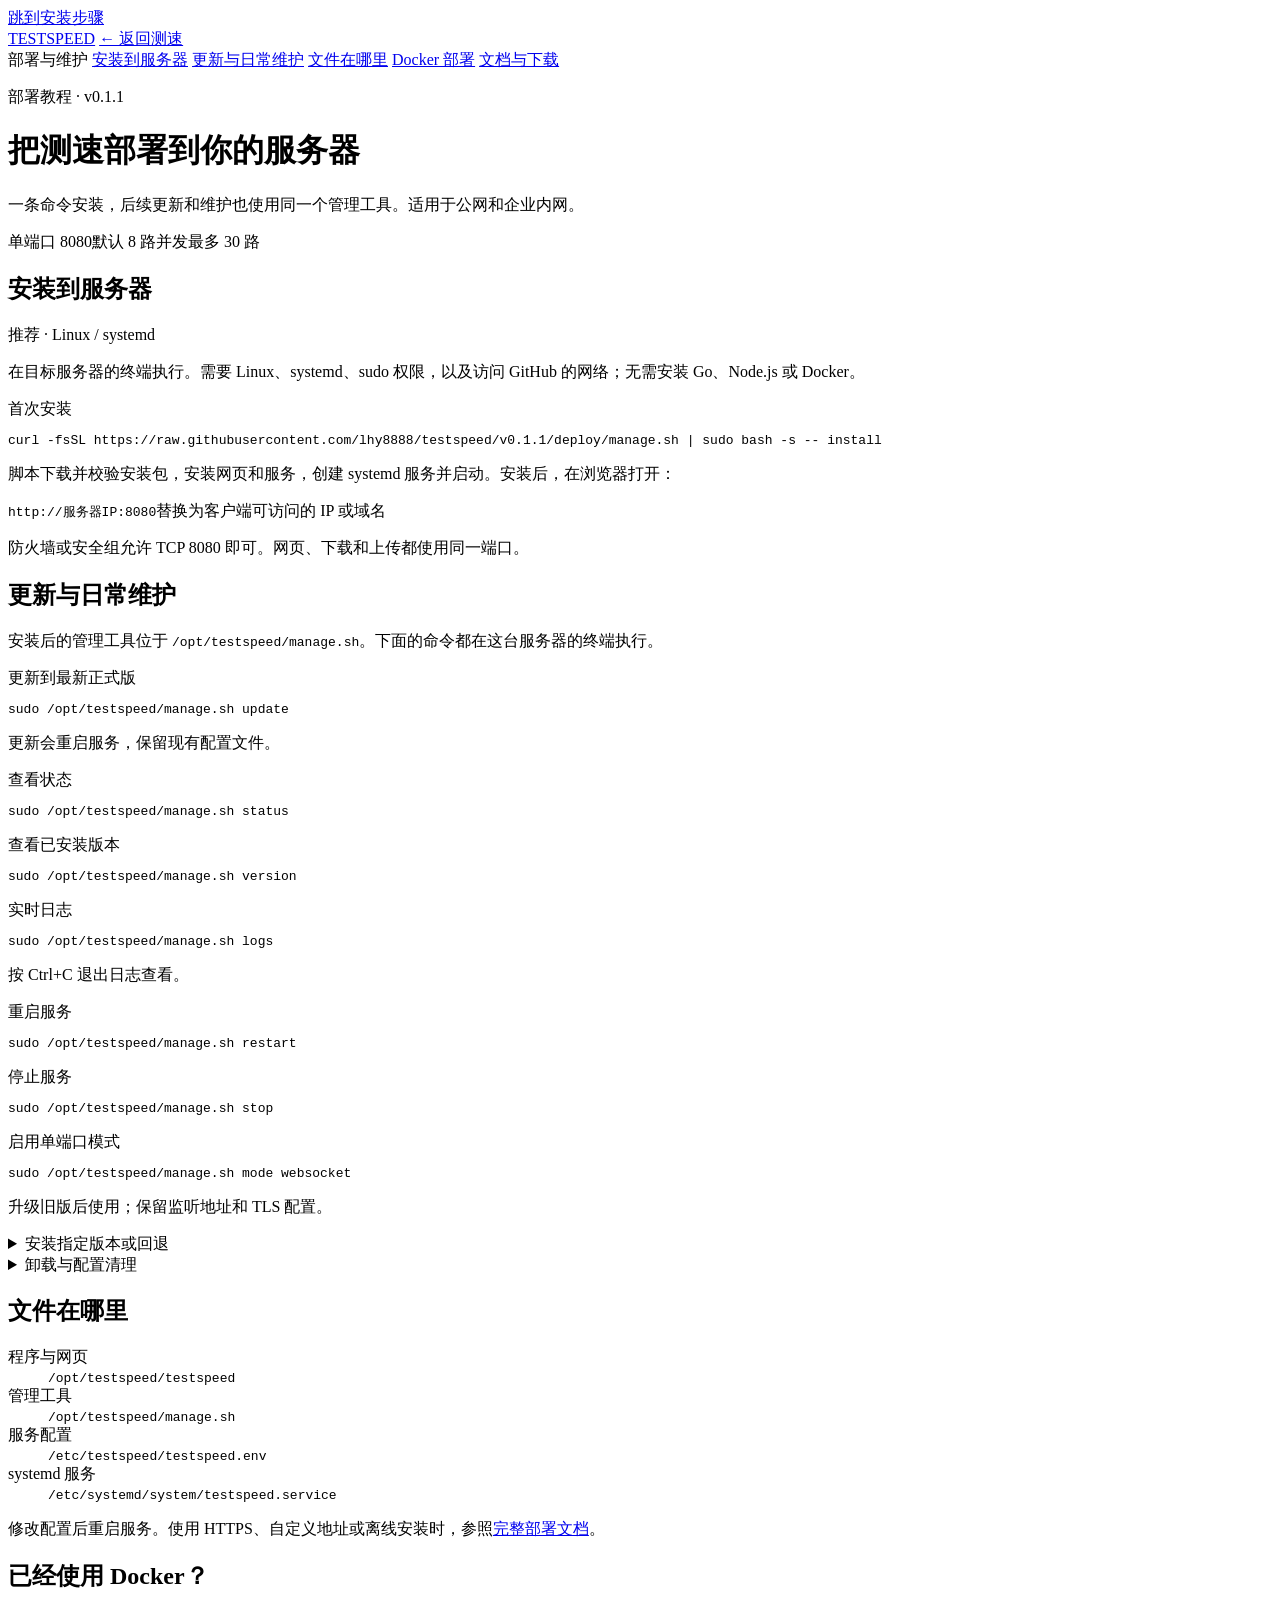
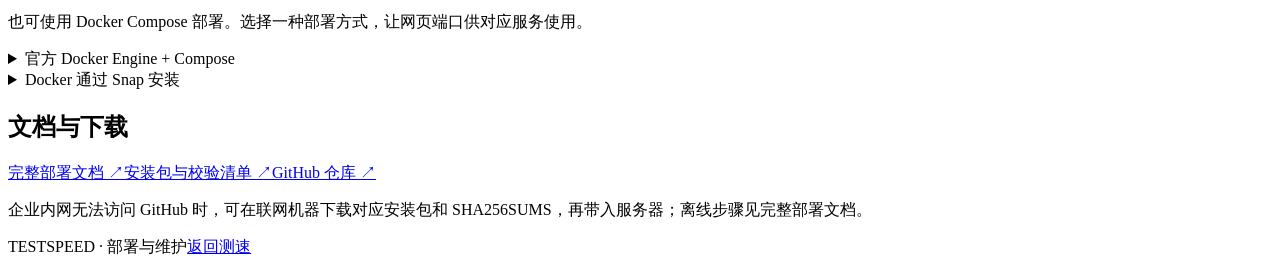
==== web/deploy.html @ 89a90140 "Add single-port WebSocket measurements and simplified deployment UI" ====
<!doctype html>
<html lang="zh-CN">
  <head>
    <meta charset="utf-8">
    <meta name="viewport" content="width=device-width, initial-scale=1">
    <meta name="theme-color" content="#ffffff">
    <meta name="description" content="TESTSPEED 独立部署教程：安装、更新、查看日志和卸载。">
    <title>TESTSPEED · 部署与维护</title>
    <link rel="icon" href="/favicon.svg" type="image/svg+xml">
    <link rel="stylesheet" href="/deploy.css">
    <script src="/deploy.js" type="module"></script>
  </head>
  <body>
    <a class="skip-link" href="#install">跳到安装步骤</a>
    <header class="page-header">
      <a class="brand" href="/">TESTSPEED</a>
      <a class="back-link" href="/">← 返回测速</a>
    </header>
    <div class="page-layout">
      <aside class="side-nav" aria-label="教程导航">
        <span class="nav-label">部署与维护</span>
        <a href="#install">安装到服务器</a>
        <a href="#maintenance">更新与日常维护</a>
        <a href="#paths">文件在哪里</a>
        <a href="#docker">Docker 部署</a>
        <a href="#help">文档与下载</a>
      </aside>
      <main>
        <div class="intro">
          <p class="eyebrow">部署教程 · v0.1.1</p>
          <h1>把测速部署到你的服务器</h1>
          <p class="intro-text">一条命令安装，后续更新和维护也使用同一个管理工具。适用于公网和企业内网。</p>
          <div class="default-tags"><span>单端口 8080</span><span>默认 8 路并发</span><span>最多 30 路</span></div>
        </div>

        <section id="install" aria-labelledby="install-title">
          <div class="section-heading"><h2 id="install-title">安装到服务器</h2><span class="recommendation">推荐 · Linux / systemd</span></div>
          <p>在目标服务器的终端执行。需要 Linux、systemd、sudo 权限，以及访问 GitHub 的网络；无需安装 Go、Node.js 或 Docker。</p>
          <div class="command-block featured">
            <div class="command-heading"><span>首次安装</span><button type="button" class="copy-button" data-copy="install-command" hidden>复制命令</button></div>
            <pre id="install-command" tabindex="0"><code>curl -fsSL https://raw.githubusercontent.com/lhy8888/testspeed/v0.1.1/deploy/manage.sh | sudo bash -s -- install</code></pre>
            <p class="copy-feedback" role="status" aria-live="polite"></p>
          </div>
          <p>脚本下载并校验安装包，安装网页和服务，创建 systemd 服务并启动。安装后，在浏览器打开：</p>
          <div class="open-address"><code>http://服务器IP:8080</code><span>替换为客户端可访问的 IP 或域名</span></div>
          <p class="small-note">防火墙或安全组允许 TCP 8080 即可。网页、下载和上传都使用同一端口。</p>
          <noscript><p class="small-note">可直接选中下方命令，使用系统复制功能。</p></noscript>
        </section>

        <section id="maintenance" aria-labelledby="maintenance-title">
          <h2 id="maintenance-title">更新与日常维护</h2>
          <p>安装后的管理工具位于 <code>/opt/testspeed/manage.sh</code>。下面的命令都在这台服务器的终端执行。</p>
          <div class="command-block">
            <div class="command-heading"><span>更新到最新正式版</span><button type="button" class="copy-button" data-copy="update-command" hidden>复制</button></div>
            <pre id="update-command" tabindex="0"><code>sudo /opt/testspeed/manage.sh update</code></pre>
            <p class="command-note">更新会重启服务，保留现有配置文件。</p>
            <p class="copy-feedback" role="status" aria-live="polite"></p>
          </div>
          <div class="command-grid">
            <div class="command-block"><div class="command-heading"><span>查看状态</span><button type="button" class="copy-button" data-copy="status-command" hidden>复制</button></div><pre id="status-command" tabindex="0"><code>sudo /opt/testspeed/manage.sh status</code></pre><p class="copy-feedback" role="status" aria-live="polite"></p></div>
            <div class="command-block"><div class="command-heading"><span>查看已安装版本</span><button type="button" class="copy-button" data-copy="version-command" hidden>复制</button></div><pre id="version-command" tabindex="0"><code>sudo /opt/testspeed/manage.sh version</code></pre><p class="copy-feedback" role="status" aria-live="polite"></p></div>
            <div class="command-block"><div class="command-heading"><span>实时日志</span><button type="button" class="copy-button" data-copy="logs-command" hidden>复制</button></div><pre id="logs-command" tabindex="0"><code>sudo /opt/testspeed/manage.sh logs</code></pre><p class="command-note">按 Ctrl+C 退出日志查看。</p><p class="copy-feedback" role="status" aria-live="polite"></p></div>
            <div class="command-block"><div class="command-heading"><span>重启服务</span><button type="button" class="copy-button" data-copy="restart-command" hidden>复制</button></div><pre id="restart-command" tabindex="0"><code>sudo /opt/testspeed/manage.sh restart</code></pre><p class="copy-feedback" role="status" aria-live="polite"></p></div>
            <div class="command-block"><div class="command-heading"><span>停止服务</span><button type="button" class="copy-button" data-copy="stop-command" hidden>复制</button></div><pre id="stop-command" tabindex="0"><code>sudo /opt/testspeed/manage.sh stop</code></pre><p class="copy-feedback" role="status" aria-live="polite"></p></div>
            <div class="command-block"><div class="command-heading"><span>启用单端口模式</span><button type="button" class="copy-button" data-copy="mode-command" hidden>复制</button></div><pre id="mode-command" tabindex="0"><code>sudo /opt/testspeed/manage.sh mode websocket</code></pre><p class="command-note">升级旧版后使用；保留监听地址和 TLS 配置。</p><p class="copy-feedback" role="status" aria-live="polite"></p></div>
          </div>
          <details class="foldout"><summary>安装指定版本或回退</summary><div class="foldout-body">
            <p><code>update</code> 后可指定版本标签。例如回退到 v0.1.0：</p>
            <div class="command-block"><div class="command-heading"><span>指定版本</span><button type="button" class="copy-button" data-copy="rollback-command" hidden>复制</button></div><pre id="rollback-command" tabindex="0"><code>sudo /opt/testspeed/manage.sh update v0.1.0</code></pre><p class="copy-feedback" role="status" aria-live="polite"></p></div>
            <p class="small-note">v0.1.0 使用旧的 HTTP 测速。回退时会保留当前管理脚本，之后仍可用 <code>update</code> 更新。版本标签见 <a href="https://github.com/lhy8888/testspeed/releases">GitHub Releases</a>。</p>
          </div></details>
          <details class="foldout"><summary>卸载与配置清理</summary><div class="foldout-body">
            <p>下面两种卸载方式按需选择一种。卸载会停止服务并移除已安装程序；默认保留配置文件，便于重新安装。</p>
            <div class="command-block"><div class="command-heading"><span>卸载，保留配置</span><button type="button" class="copy-button" data-copy="uninstall-command" hidden>复制</button></div><pre id="uninstall-command" tabindex="0"><code>sudo /opt/testspeed/manage.sh uninstall</code></pre><p class="copy-feedback" role="status" aria-live="polite"></p></div>
            <p>如果同时需要删除测速配置，使用：</p>
            <div class="command-block"><div class="command-heading"><span>卸载并删除配置</span><button type="button" class="copy-button" data-copy="purge-command" hidden>复制</button></div><pre id="purge-command" tabindex="0"><code>sudo /opt/testspeed/manage.sh purge</code></pre><p class="copy-feedback" role="status" aria-live="polite"></p></div>
            <p class="small-note">清理范围包含 <code>/etc/testspeed/testspeed.env</code>，同目录的证书及其他文件会保留。卸载后本机管理脚本也会被移除。</p>
          </div></details>
        </section>

        <section id="paths" aria-labelledby="paths-title">
          <h2 id="paths-title">文件在哪里</h2>
          <dl class="path-list"><div><dt>程序与网页</dt><dd><code>/opt/testspeed/testspeed</code></dd></div><div><dt>管理工具</dt><dd><code>/opt/testspeed/manage.sh</code></dd></div><div><dt>服务配置</dt><dd><code>/etc/testspeed/testspeed.env</code></dd></div><div><dt>systemd 服务</dt><dd><code>/etc/systemd/system/testspeed.service</code></dd></div></dl>
          <p class="small-note">修改配置后重启服务。使用 HTTPS、自定义地址或离线安装时，参照<a href="https://github.com/lhy8888/testspeed/blob/v0.1.1/docs/deployment.md">完整部署文档</a>。</p>
        </section>

        <section id="docker" aria-labelledby="docker-title">
          <h2 id="docker-title">已经使用 Docker？</h2>
          <p>也可使用 Docker Compose 部署。选择一种部署方式，让网页端口供对应服务使用。</p>
          <details class="foldout"><summary>官方 Docker Engine + Compose</summary><div class="foldout-body">
            <p>需要 Git、Docker Engine 和 Compose 插件。在服务器上执行：</p>
            <div class="command-block"><div class="command-heading"><span>安装并启动</span><button type="button" class="copy-button" data-copy="docker-command" hidden>复制</button></div><pre id="docker-command" tabindex="0"><code>sudo git clone --depth 1 --branch v0.1.1 https://github.com/lhy8888/testspeed.git /opt/testspeed-src
sudo docker compose --project-directory /opt/testspeed-src --file /opt/testspeed-src/compose.yaml up --build --detach
sudo docker compose --project-directory /opt/testspeed-src --file /opt/testspeed-src/compose.yaml logs --follow</code></pre><p class="copy-feedback" role="status" aria-live="polite"></p></div>
            <p class="small-note">源码目录为 <code>/opt/testspeed-src</code>；已存在该目录时参照完整文档处理。默认网页端口为 8080。</p>
          </div></details>
          <details class="foldout"><summary>Docker 通过 Snap 安装</summary><div class="foldout-body">
            <p>如果 <code>sudo sh -c 'command -v docker'</code> 输出 <code>/snap/bin/docker</code>，源码应放在 Snap 可读取的目录，并同时指定 Snap 配置。</p>
            <div class="command-block"><div class="command-heading"><span>全新 Snap 部署</span><button type="button" class="copy-button" data-copy="snap-command" hidden>复制</button></div><pre id="snap-command" tabindex="0"><code>sudo git clone --depth 1 --branch v0.1.1 https://github.com/lhy8888/testspeed.git /var/snap/docker/common/testspeed-src
sudo docker compose --project-directory /var/snap/docker/common/testspeed-src --file /var/snap/docker/common/testspeed-src/compose.yaml --file /var/snap/docker/common/testspeed-src/compose.snap.yaml config --quiet
sudo docker compose --project-directory /var/snap/docker/common/testspeed-src --file /var/snap/docker/common/testspeed-src/compose.yaml --file /var/snap/docker/common/testspeed-src/compose.snap.yaml up --build --detach</code></pre><p class="copy-feedback" role="status" aria-live="polite"></p></div>
            <p class="small-note">已经克隆到 <code>/opt</code> 的用户可保留原目录，按<a href="https://github.com/lhy8888/testspeed/blob/v0.1.1/docs/deployment.md">完整部署文档</a>创建副本。使用 Snap 配置无需重装 Docker。</p>
          </div></details>
        </section>

        <section id="help" aria-labelledby="help-title">
          <h2 id="help-title">文档与下载</h2>
          <div class="resource-links"><a href="https://github.com/lhy8888/testspeed/blob/v0.1.1/docs/deployment.md">完整部署文档 <span aria-hidden="true">↗</span></a><a href="https://github.com/lhy8888/testspeed/releases/latest">安装包与校验清单 <span aria-hidden="true">↗</span></a><a href="https://github.com/lhy8888/testspeed">GitHub 仓库 <span aria-hidden="true">↗</span></a></div>
          <p class="small-note">企业内网无法访问 GitHub 时，可在联网机器下载对应安装包和 SHA256SUMS，再带入服务器；离线步骤见完整部署文档。</p>
        </section>
        <footer class="page-footer"><span>TESTSPEED · 部署与维护</span><a href="/">返回测速</a></footer>
      </main>
    </div>
  </body>
</html>
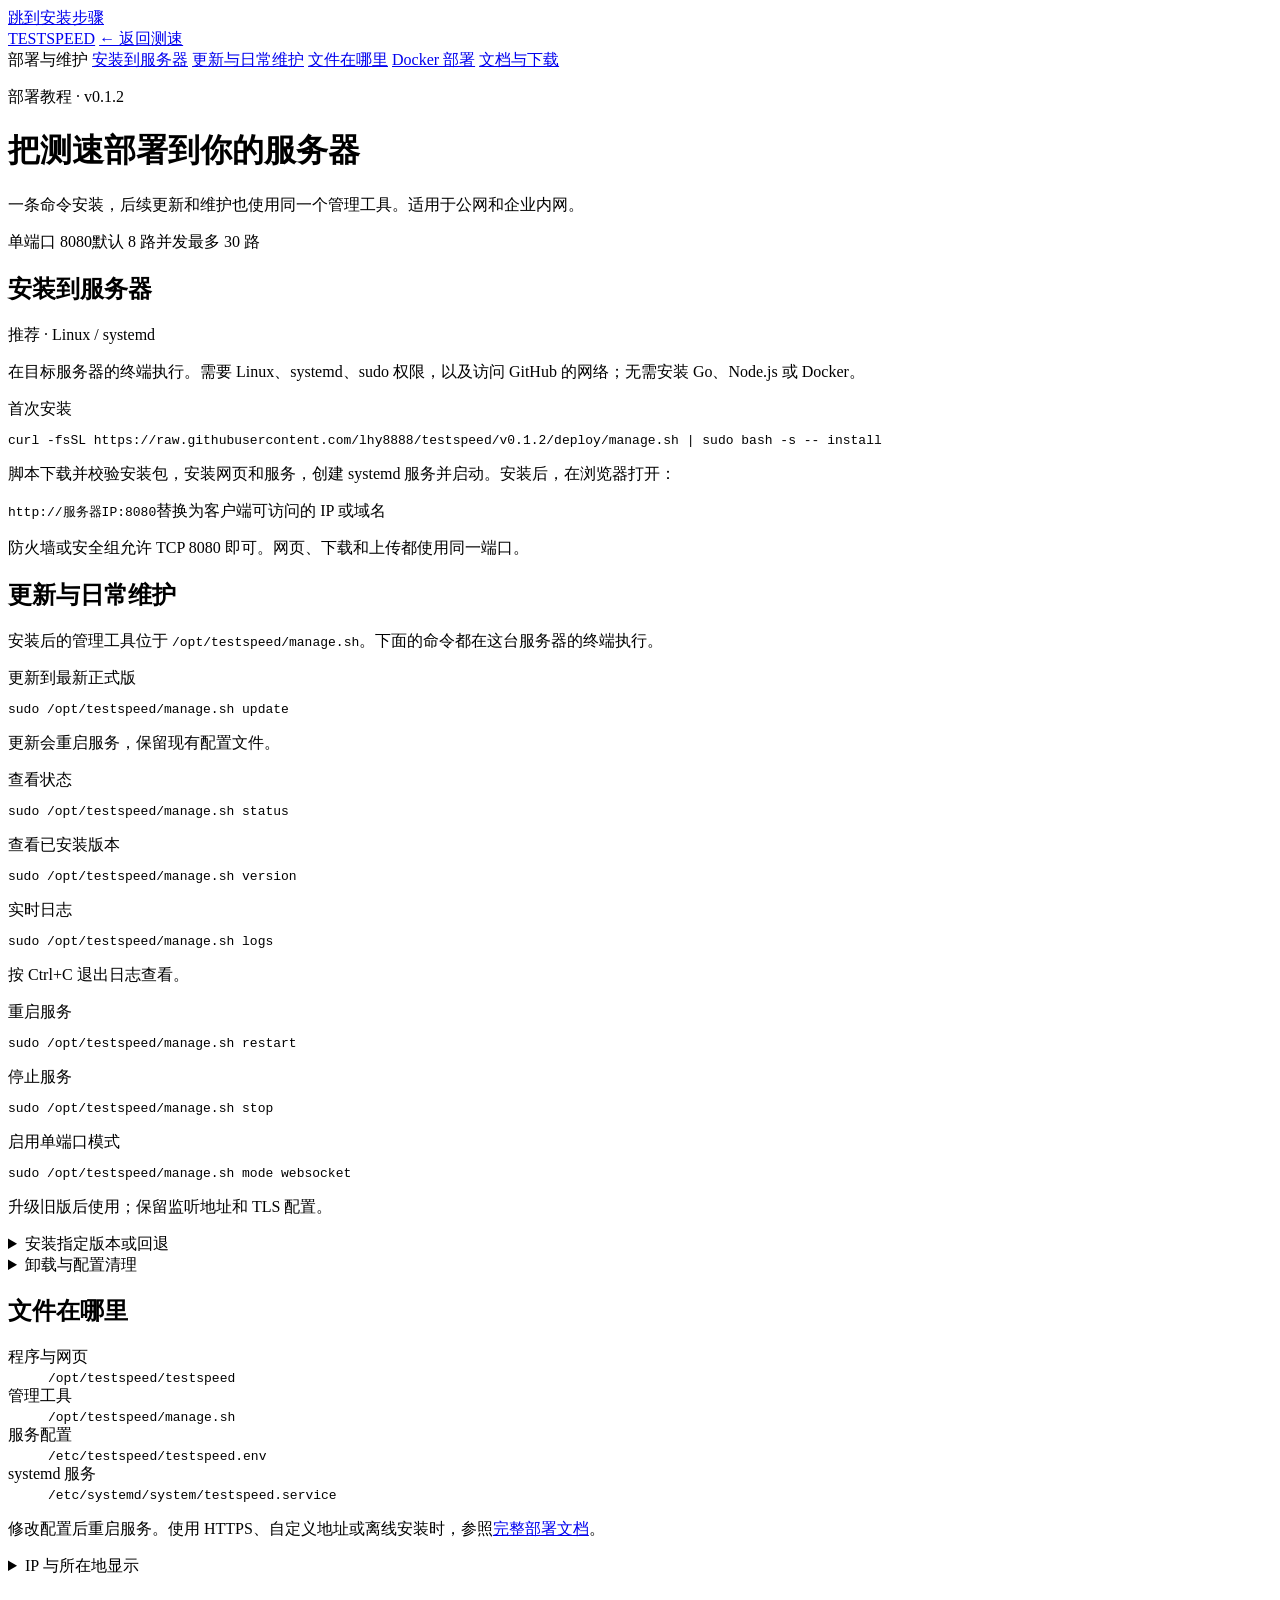
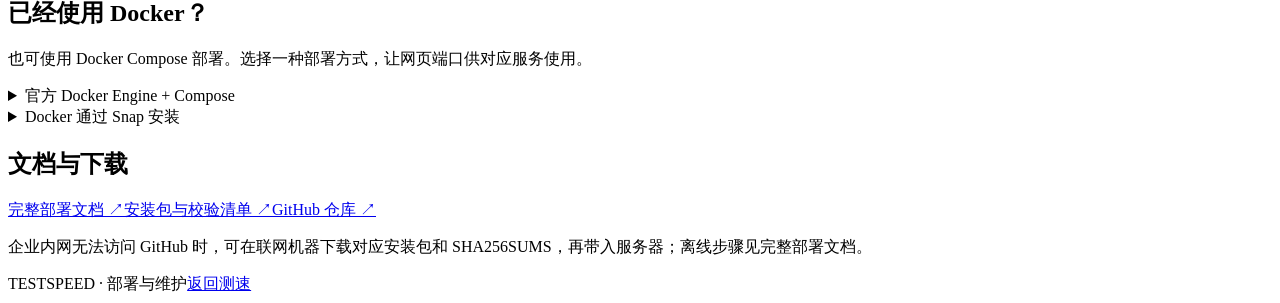
==== commit e4ccc503: "Show IP locations and redesign the speed display" ====
--- a/web/deploy.html
+++ b/web/deploy.html
@@ -27,7 +27,7 @@
       </aside>
       <main>
         <div class="intro">
-          <p class="eyebrow">部署教程 · v0.1.1</p>
+          <p class="eyebrow">部署教程 · v0.1.2</p>
           <h1>把测速部署到你的服务器</h1>
           <p class="intro-text">一条命令安装，后续更新和维护也使用同一个管理工具。适用于公网和企业内网。</p>
           <div class="default-tags"><span>单端口 8080</span><span>默认 8 路并发</span><span>最多 30 路</span></div>
@@ -38,7 +38,7 @@
           <p>在目标服务器的终端执行。需要 Linux、systemd、sudo 权限，以及访问 GitHub 的网络；无需安装 Go、Node.js 或 Docker。</p>
           <div class="command-block featured">
             <div class="command-heading"><span>首次安装</span><button type="button" class="copy-button" data-copy="install-command" hidden>复制命令</button></div>
-            <pre id="install-command" tabindex="0"><code>curl -fsSL https://raw.githubusercontent.com/lhy8888/testspeed/v0.1.1/deploy/manage.sh | sudo bash -s -- install</code></pre>
+            <pre id="install-command" tabindex="0"><code>curl -fsSL https://raw.githubusercontent.com/lhy8888/testspeed/v0.1.2/deploy/manage.sh | sudo bash -s -- install</code></pre>
             <p class="copy-feedback" role="status" aria-live="polite"></p>
           </div>
           <p>脚本下载并校验安装包，安装网页和服务，创建 systemd 服务并启动。安装后，在浏览器打开：</p>
@@ -81,7 +81,12 @@
         <section id="paths" aria-labelledby="paths-title">
           <h2 id="paths-title">文件在哪里</h2>
           <dl class="path-list"><div><dt>程序与网页</dt><dd><code>/opt/testspeed/testspeed</code></dd></div><div><dt>管理工具</dt><dd><code>/opt/testspeed/manage.sh</code></dd></div><div><dt>服务配置</dt><dd><code>/etc/testspeed/testspeed.env</code></dd></div><div><dt>systemd 服务</dt><dd><code>/etc/systemd/system/testspeed.service</code></dd></div></dl>
-          <p class="small-note">修改配置后重启服务。使用 HTTPS、自定义地址或离线安装时，参照<a href="https://github.com/lhy8888/testspeed/blob/v0.1.1/docs/deployment.md">完整部署文档</a>。</p>
+          <p class="small-note">修改配置后重启服务。使用 HTTPS、自定义地址或离线安装时，参照<a href="https://github.com/lhy8888/testspeed/blob/v0.1.2/docs/deployment.md">完整部署文档</a>。</p>
+          <details class="foldout"><summary>IP 与所在地显示</summary><div class="foldout-body">
+            <p>GeoIP 默认使用 FreeIPAPI 的固定 HTTPS 服务，将公开客户端 IP 发给第三方查询近似网络所在地；私网地址不查询。查询失败不影响测速，结果不代表 GPS 位置。</p>
+            <p>服务器位置可在配置中设置 <code>SERVER_LOCATION=中国·上海</code>；设置 <code>GEOIP_ENABLED=false</code> 可禁用第三方查询。未手动配置时，服务器自动位置只近似反映公网出口。</p>
+            <p class="small-note">反向代理需显式配置 <code>TRUSTED_PROXIES</code>，默认忽略转发头；完整来源校验与额度说明见部署文档。</p>
+          </div></details>
         </section>
 
         <section id="docker" aria-labelledby="docker-title">
@@ -89,23 +94,23 @@
           <p>也可使用 Docker Compose 部署。选择一种部署方式，让网页端口供对应服务使用。</p>
           <details class="foldout"><summary>官方 Docker Engine + Compose</summary><div class="foldout-body">
             <p>需要 Git、Docker Engine 和 Compose 插件。在服务器上执行：</p>
-            <div class="command-block"><div class="command-heading"><span>安装并启动</span><button type="button" class="copy-button" data-copy="docker-command" hidden>复制</button></div><pre id="docker-command" tabindex="0"><code>sudo git clone --depth 1 --branch v0.1.1 https://github.com/lhy8888/testspeed.git /opt/testspeed-src
+            <div class="command-block"><div class="command-heading"><span>安装并启动</span><button type="button" class="copy-button" data-copy="docker-command" hidden>复制</button></div><pre id="docker-command" tabindex="0"><code>sudo git clone --depth 1 --branch v0.1.2 https://github.com/lhy8888/testspeed.git /opt/testspeed-src
 sudo docker compose --project-directory /opt/testspeed-src --file /opt/testspeed-src/compose.yaml up --build --detach
 sudo docker compose --project-directory /opt/testspeed-src --file /opt/testspeed-src/compose.yaml logs --follow</code></pre><p class="copy-feedback" role="status" aria-live="polite"></p></div>
             <p class="small-note">源码目录为 <code>/opt/testspeed-src</code>；已存在该目录时参照完整文档处理。默认网页端口为 8080。</p>
           </div></details>
           <details class="foldout"><summary>Docker 通过 Snap 安装</summary><div class="foldout-body">
             <p>如果 <code>sudo sh -c 'command -v docker'</code> 输出 <code>/snap/bin/docker</code>，源码应放在 Snap 可读取的目录，并同时指定 Snap 配置。</p>
-            <div class="command-block"><div class="command-heading"><span>全新 Snap 部署</span><button type="button" class="copy-button" data-copy="snap-command" hidden>复制</button></div><pre id="snap-command" tabindex="0"><code>sudo git clone --depth 1 --branch v0.1.1 https://github.com/lhy8888/testspeed.git /var/snap/docker/common/testspeed-src
+            <div class="command-block"><div class="command-heading"><span>全新 Snap 部署</span><button type="button" class="copy-button" data-copy="snap-command" hidden>复制</button></div><pre id="snap-command" tabindex="0"><code>sudo git clone --depth 1 --branch v0.1.2 https://github.com/lhy8888/testspeed.git /var/snap/docker/common/testspeed-src
 sudo docker compose --project-directory /var/snap/docker/common/testspeed-src --file /var/snap/docker/common/testspeed-src/compose.yaml --file /var/snap/docker/common/testspeed-src/compose.snap.yaml config --quiet
 sudo docker compose --project-directory /var/snap/docker/common/testspeed-src --file /var/snap/docker/common/testspeed-src/compose.yaml --file /var/snap/docker/common/testspeed-src/compose.snap.yaml up --build --detach</code></pre><p class="copy-feedback" role="status" aria-live="polite"></p></div>
-            <p class="small-note">已经克隆到 <code>/opt</code> 的用户可保留原目录，按<a href="https://github.com/lhy8888/testspeed/blob/v0.1.1/docs/deployment.md">完整部署文档</a>创建副本。使用 Snap 配置无需重装 Docker。</p>
+            <p class="small-note">已经克隆到 <code>/opt</code> 的用户可保留原目录，按<a href="https://github.com/lhy8888/testspeed/blob/v0.1.2/docs/deployment.md">完整部署文档</a>创建副本。使用 Snap 配置无需重装 Docker。</p>
           </div></details>
         </section>
 
         <section id="help" aria-labelledby="help-title">
           <h2 id="help-title">文档与下载</h2>
-          <div class="resource-links"><a href="https://github.com/lhy8888/testspeed/blob/v0.1.1/docs/deployment.md">完整部署文档 <span aria-hidden="true">↗</span></a><a href="https://github.com/lhy8888/testspeed/releases/latest">安装包与校验清单 <span aria-hidden="true">↗</span></a><a href="https://github.com/lhy8888/testspeed">GitHub 仓库 <span aria-hidden="true">↗</span></a></div>
+          <div class="resource-links"><a href="https://github.com/lhy8888/testspeed/blob/v0.1.2/docs/deployment.md">完整部署文档 <span aria-hidden="true">↗</span></a><a href="https://github.com/lhy8888/testspeed/releases/latest">安装包与校验清单 <span aria-hidden="true">↗</span></a><a href="https://github.com/lhy8888/testspeed">GitHub 仓库 <span aria-hidden="true">↗</span></a></div>
           <p class="small-note">企业内网无法访问 GitHub 时，可在联网机器下载对应安装包和 SHA256SUMS，再带入服务器；离线步骤见完整部署文档。</p>
         </section>
         <footer class="page-footer"><span>TESTSPEED · 部署与维护</span><a href="/">返回测速</a></footer>
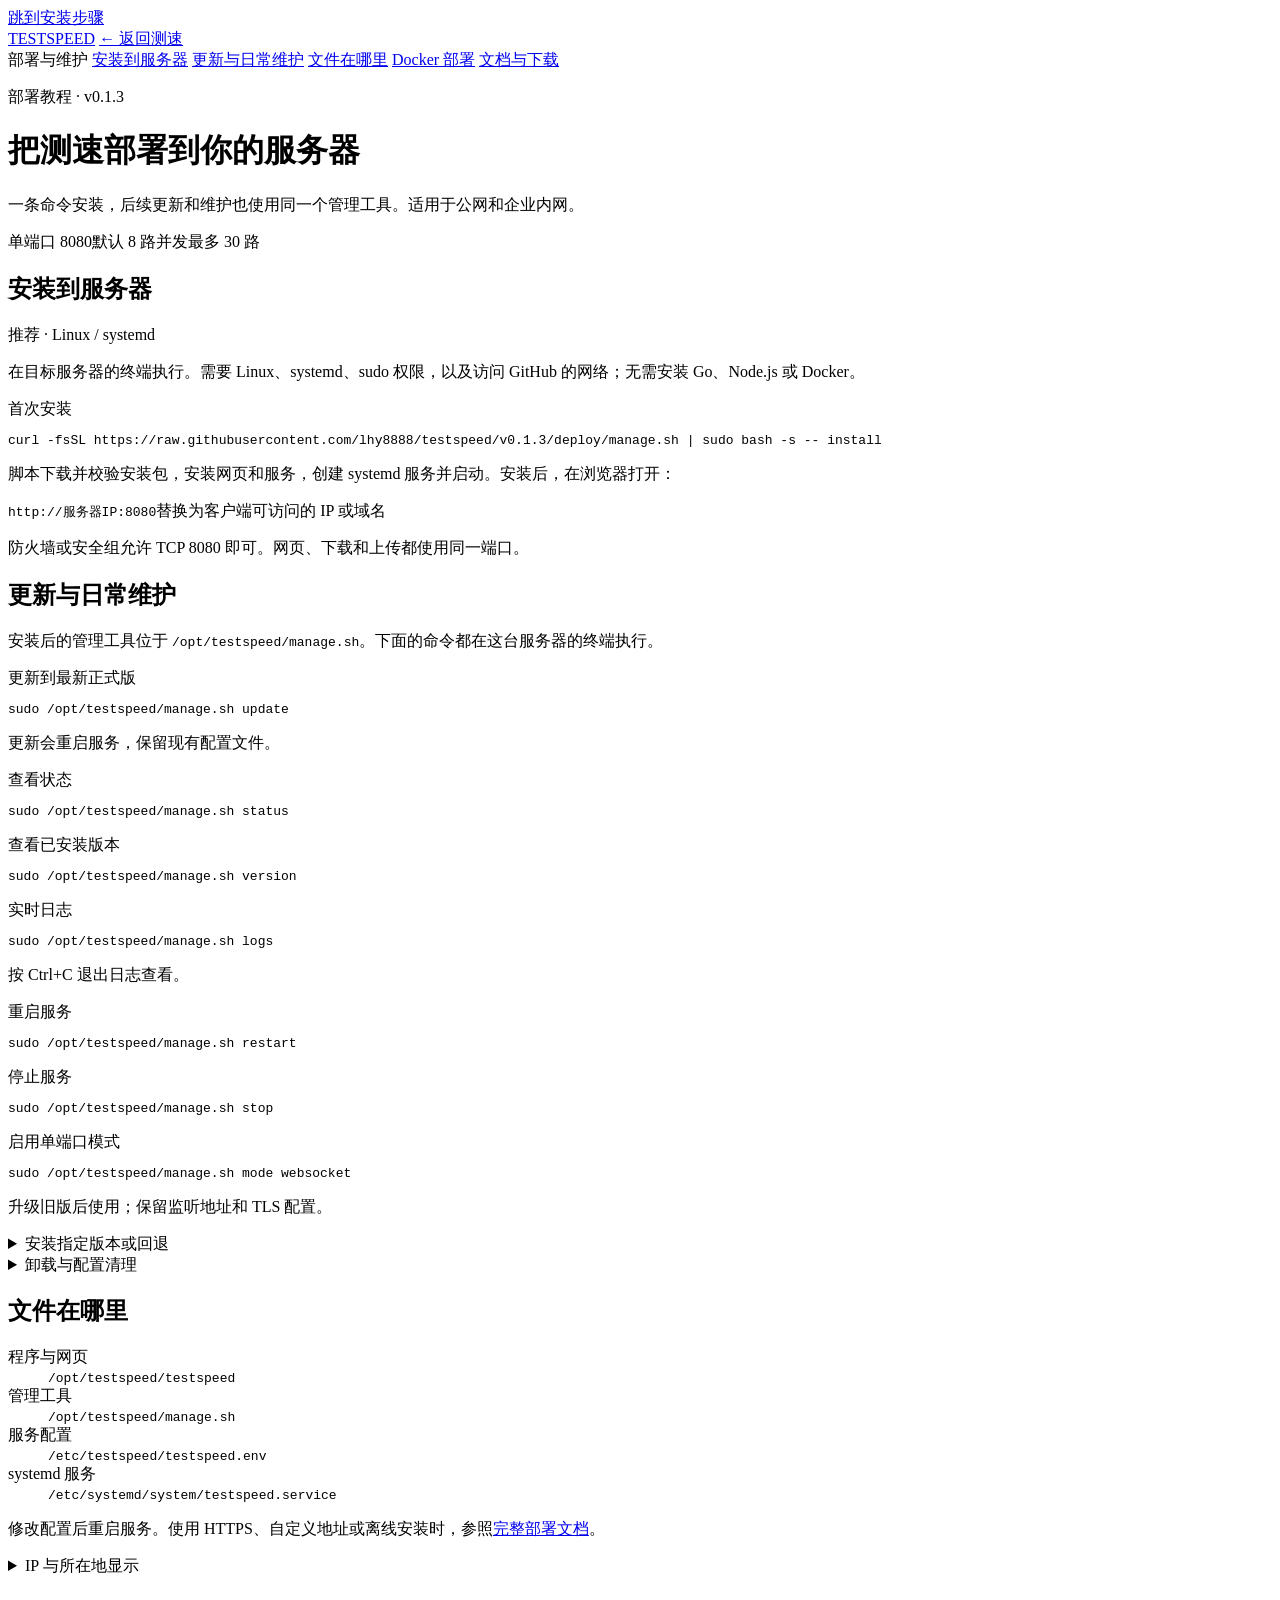
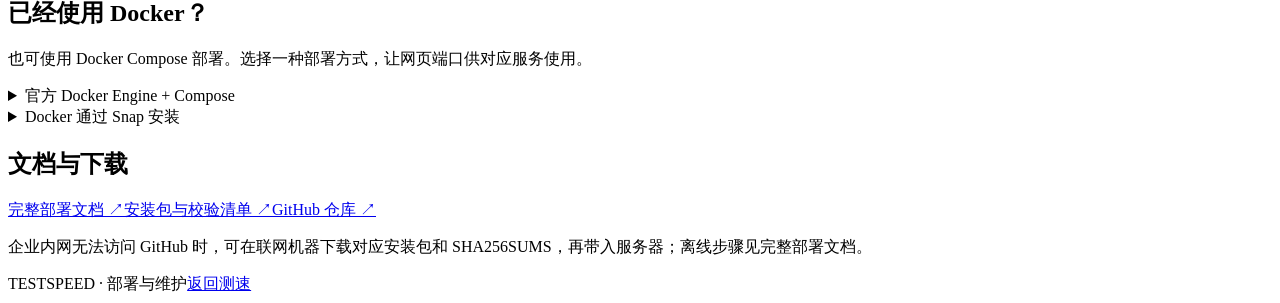
==== commit 20a2e515: "Show real download speed during warm-up and close uploads gracefully" ====
--- a/web/deploy.html
+++ b/web/deploy.html
@@ -27,7 +27,7 @@
       </aside>
       <main>
         <div class="intro">
-          <p class="eyebrow">部署教程 · v0.1.2</p>
+          <p class="eyebrow">部署教程 · v0.1.3</p>
           <h1>把测速部署到你的服务器</h1>
           <p class="intro-text">一条命令安装，后续更新和维护也使用同一个管理工具。适用于公网和企业内网。</p>
           <div class="default-tags"><span>单端口 8080</span><span>默认 8 路并发</span><span>最多 30 路</span></div>
@@ -38,7 +38,7 @@
           <p>在目标服务器的终端执行。需要 Linux、systemd、sudo 权限，以及访问 GitHub 的网络；无需安装 Go、Node.js 或 Docker。</p>
           <div class="command-block featured">
             <div class="command-heading"><span>首次安装</span><button type="button" class="copy-button" data-copy="install-command" hidden>复制命令</button></div>
-            <pre id="install-command" tabindex="0"><code>curl -fsSL https://raw.githubusercontent.com/lhy8888/testspeed/v0.1.2/deploy/manage.sh | sudo bash -s -- install</code></pre>
+            <pre id="install-command" tabindex="0"><code>curl -fsSL https://raw.githubusercontent.com/lhy8888/testspeed/v0.1.3/deploy/manage.sh | sudo bash -s -- install</code></pre>
             <p class="copy-feedback" role="status" aria-live="polite"></p>
           </div>
           <p>脚本下载并校验安装包，安装网页和服务，创建 systemd 服务并启动。安装后，在浏览器打开：</p>
@@ -81,7 +81,7 @@
         <section id="paths" aria-labelledby="paths-title">
           <h2 id="paths-title">文件在哪里</h2>
           <dl class="path-list"><div><dt>程序与网页</dt><dd><code>/opt/testspeed/testspeed</code></dd></div><div><dt>管理工具</dt><dd><code>/opt/testspeed/manage.sh</code></dd></div><div><dt>服务配置</dt><dd><code>/etc/testspeed/testspeed.env</code></dd></div><div><dt>systemd 服务</dt><dd><code>/etc/systemd/system/testspeed.service</code></dd></div></dl>
-          <p class="small-note">修改配置后重启服务。使用 HTTPS、自定义地址或离线安装时，参照<a href="https://github.com/lhy8888/testspeed/blob/v0.1.2/docs/deployment.md">完整部署文档</a>。</p>
+          <p class="small-note">修改配置后重启服务。使用 HTTPS、自定义地址或离线安装时，参照<a href="https://github.com/lhy8888/testspeed/blob/v0.1.3/docs/deployment.md">完整部署文档</a>。</p>
           <details class="foldout"><summary>IP 与所在地显示</summary><div class="foldout-body">
             <p>GeoIP 默认使用 FreeIPAPI 的固定 HTTPS 服务，将公开客户端 IP 发给第三方查询近似网络所在地；私网地址不查询。查询失败不影响测速，结果不代表 GPS 位置。</p>
             <p>服务器位置可在配置中设置 <code>SERVER_LOCATION=中国·上海</code>；设置 <code>GEOIP_ENABLED=false</code> 可禁用第三方查询。未手动配置时，服务器自动位置只近似反映公网出口。</p>
@@ -94,23 +94,23 @@
           <p>也可使用 Docker Compose 部署。选择一种部署方式，让网页端口供对应服务使用。</p>
           <details class="foldout"><summary>官方 Docker Engine + Compose</summary><div class="foldout-body">
             <p>需要 Git、Docker Engine 和 Compose 插件。在服务器上执行：</p>
-            <div class="command-block"><div class="command-heading"><span>安装并启动</span><button type="button" class="copy-button" data-copy="docker-command" hidden>复制</button></div><pre id="docker-command" tabindex="0"><code>sudo git clone --depth 1 --branch v0.1.2 https://github.com/lhy8888/testspeed.git /opt/testspeed-src
+            <div class="command-block"><div class="command-heading"><span>安装并启动</span><button type="button" class="copy-button" data-copy="docker-command" hidden>复制</button></div><pre id="docker-command" tabindex="0"><code>sudo git clone --depth 1 --branch v0.1.3 https://github.com/lhy8888/testspeed.git /opt/testspeed-src
 sudo docker compose --project-directory /opt/testspeed-src --file /opt/testspeed-src/compose.yaml up --build --detach
 sudo docker compose --project-directory /opt/testspeed-src --file /opt/testspeed-src/compose.yaml logs --follow</code></pre><p class="copy-feedback" role="status" aria-live="polite"></p></div>
             <p class="small-note">源码目录为 <code>/opt/testspeed-src</code>；已存在该目录时参照完整文档处理。默认网页端口为 8080。</p>
           </div></details>
           <details class="foldout"><summary>Docker 通过 Snap 安装</summary><div class="foldout-body">
             <p>如果 <code>sudo sh -c 'command -v docker'</code> 输出 <code>/snap/bin/docker</code>，源码应放在 Snap 可读取的目录，并同时指定 Snap 配置。</p>
-            <div class="command-block"><div class="command-heading"><span>全新 Snap 部署</span><button type="button" class="copy-button" data-copy="snap-command" hidden>复制</button></div><pre id="snap-command" tabindex="0"><code>sudo git clone --depth 1 --branch v0.1.2 https://github.com/lhy8888/testspeed.git /var/snap/docker/common/testspeed-src
+            <div class="command-block"><div class="command-heading"><span>全新 Snap 部署</span><button type="button" class="copy-button" data-copy="snap-command" hidden>复制</button></div><pre id="snap-command" tabindex="0"><code>sudo git clone --depth 1 --branch v0.1.3 https://github.com/lhy8888/testspeed.git /var/snap/docker/common/testspeed-src
 sudo docker compose --project-directory /var/snap/docker/common/testspeed-src --file /var/snap/docker/common/testspeed-src/compose.yaml --file /var/snap/docker/common/testspeed-src/compose.snap.yaml config --quiet
 sudo docker compose --project-directory /var/snap/docker/common/testspeed-src --file /var/snap/docker/common/testspeed-src/compose.yaml --file /var/snap/docker/common/testspeed-src/compose.snap.yaml up --build --detach</code></pre><p class="copy-feedback" role="status" aria-live="polite"></p></div>
-            <p class="small-note">已经克隆到 <code>/opt</code> 的用户可保留原目录，按<a href="https://github.com/lhy8888/testspeed/blob/v0.1.2/docs/deployment.md">完整部署文档</a>创建副本。使用 Snap 配置无需重装 Docker。</p>
+            <p class="small-note">已经克隆到 <code>/opt</code> 的用户可保留原目录，按<a href="https://github.com/lhy8888/testspeed/blob/v0.1.3/docs/deployment.md">完整部署文档</a>创建副本。使用 Snap 配置无需重装 Docker。</p>
           </div></details>
         </section>
 
         <section id="help" aria-labelledby="help-title">
           <h2 id="help-title">文档与下载</h2>
-          <div class="resource-links"><a href="https://github.com/lhy8888/testspeed/blob/v0.1.2/docs/deployment.md">完整部署文档 <span aria-hidden="true">↗</span></a><a href="https://github.com/lhy8888/testspeed/releases/latest">安装包与校验清单 <span aria-hidden="true">↗</span></a><a href="https://github.com/lhy8888/testspeed">GitHub 仓库 <span aria-hidden="true">↗</span></a></div>
+          <div class="resource-links"><a href="https://github.com/lhy8888/testspeed/blob/v0.1.3/docs/deployment.md">完整部署文档 <span aria-hidden="true">↗</span></a><a href="https://github.com/lhy8888/testspeed/releases/latest">安装包与校验清单 <span aria-hidden="true">↗</span></a><a href="https://github.com/lhy8888/testspeed">GitHub 仓库 <span aria-hidden="true">↗</span></a></div>
           <p class="small-note">企业内网无法访问 GitHub 时，可在联网机器下载对应安装包和 SHA256SUMS，再带入服务器；离线步骤见完整部署文档。</p>
         </section>
         <footer class="page-footer"><span>TESTSPEED · 部署与维护</span><a href="/">返回测速</a></footer>
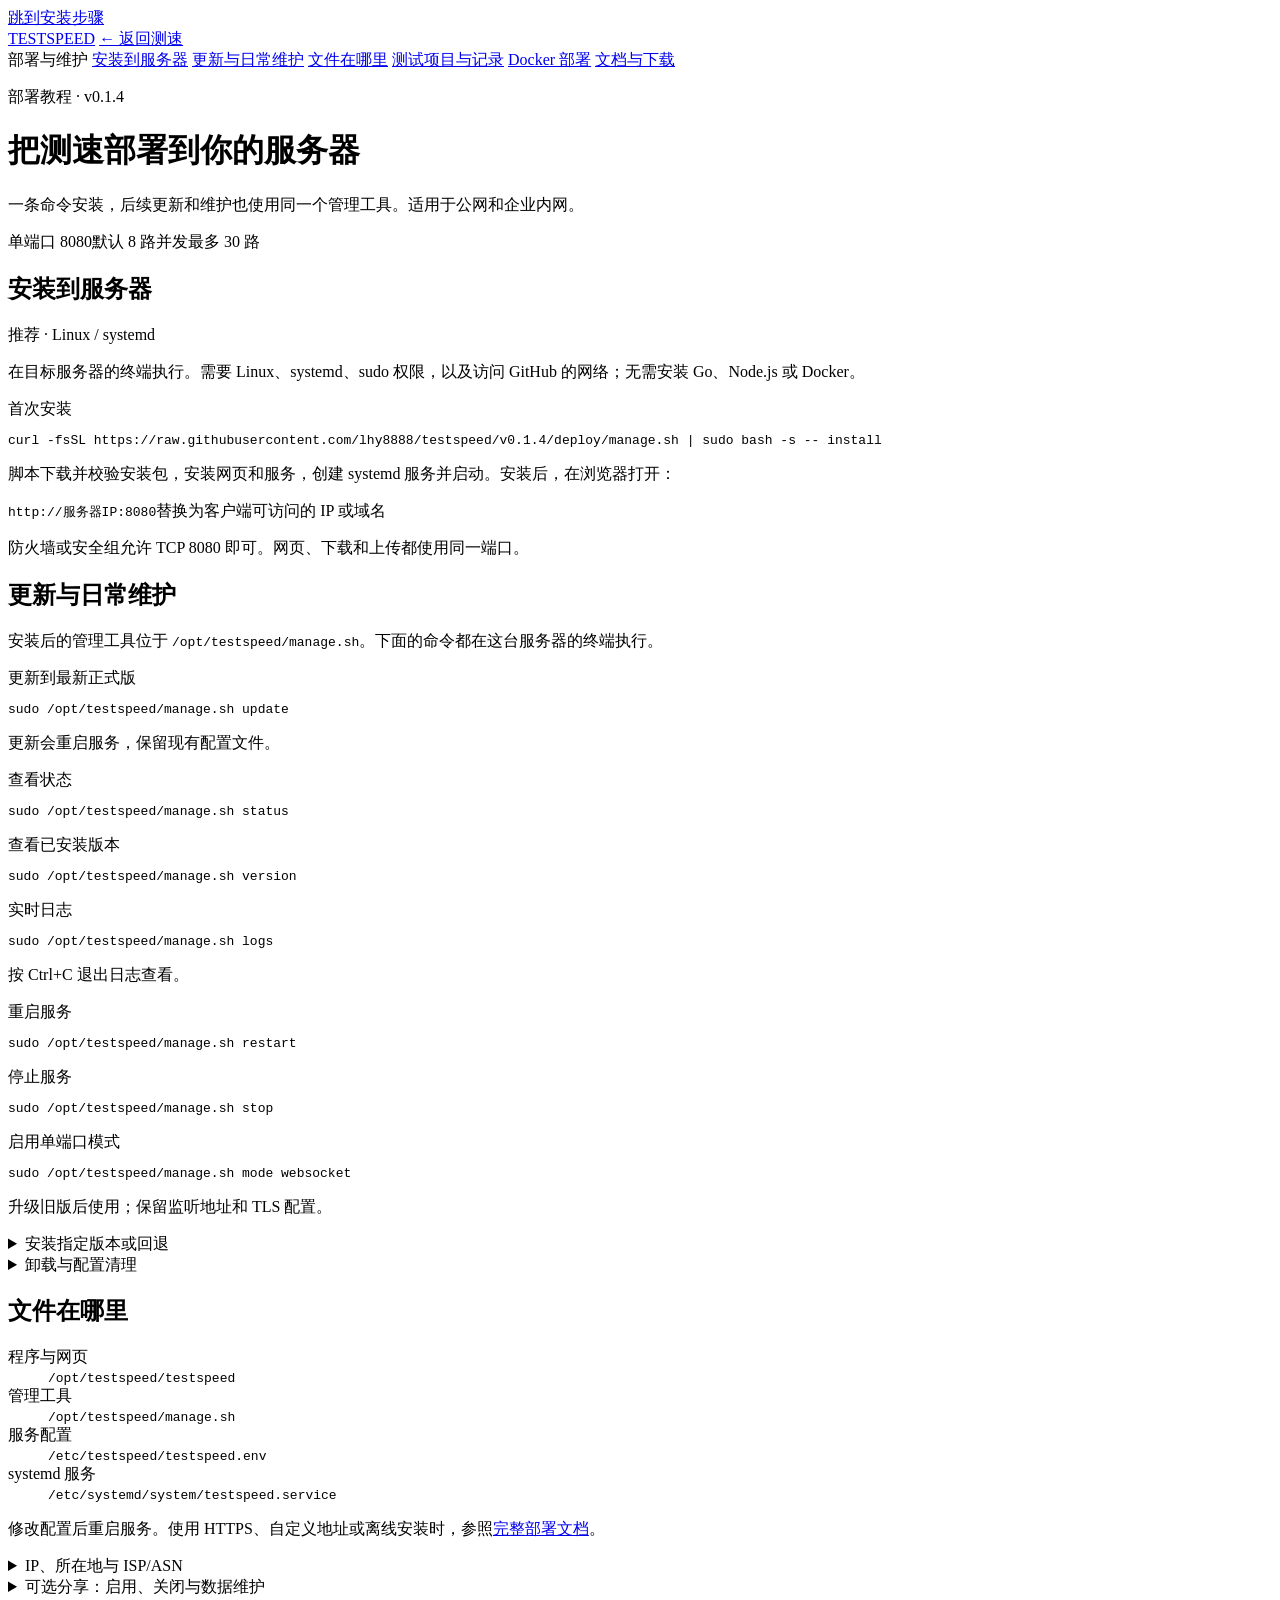
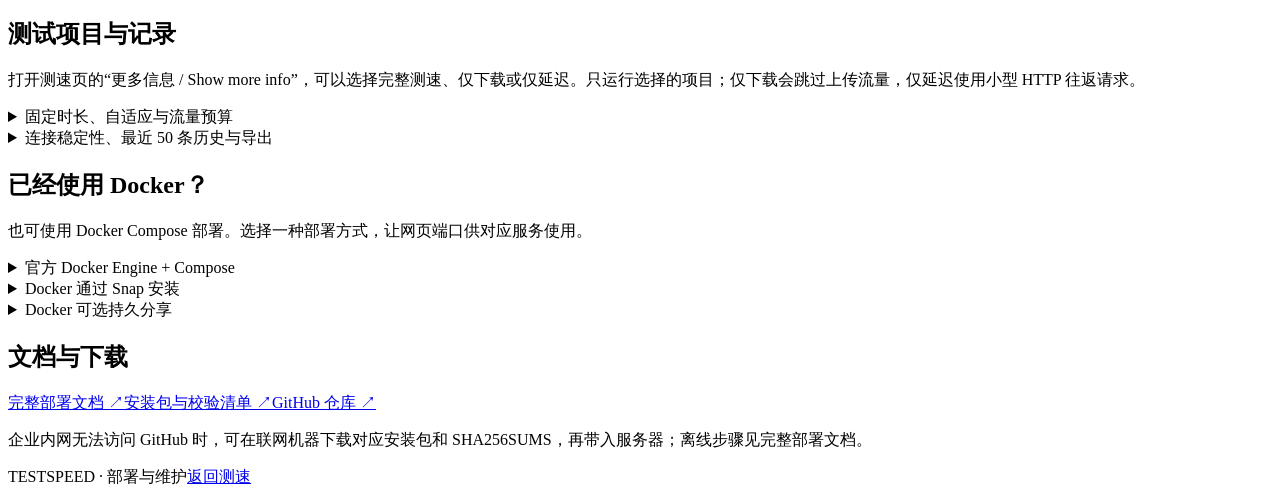
==== commit 055a9cdc: "Add measurement policies, stability tools and optional result sharing" ====
--- a/web/deploy.html
+++ b/web/deploy.html
@@ -22,12 +22,13 @@
         <a href="#install">安装到服务器</a>
         <a href="#maintenance">更新与日常维护</a>
         <a href="#paths">文件在哪里</a>
+        <a href="#features">测试项目与记录</a>
         <a href="#docker">Docker 部署</a>
         <a href="#help">文档与下载</a>
       </aside>
       <main>
         <div class="intro">
-          <p class="eyebrow">部署教程 · v0.1.3</p>
+          <p class="eyebrow">部署教程 · v0.1.4</p>
           <h1>把测速部署到你的服务器</h1>
           <p class="intro-text">一条命令安装，后续更新和维护也使用同一个管理工具。适用于公网和企业内网。</p>
           <div class="default-tags"><span>单端口 8080</span><span>默认 8 路并发</span><span>最多 30 路</span></div>
@@ -38,7 +39,7 @@
           <p>在目标服务器的终端执行。需要 Linux、systemd、sudo 权限，以及访问 GitHub 的网络；无需安装 Go、Node.js 或 Docker。</p>
           <div class="command-block featured">
             <div class="command-heading"><span>首次安装</span><button type="button" class="copy-button" data-copy="install-command" hidden>复制命令</button></div>
-            <pre id="install-command" tabindex="0"><code>curl -fsSL https://raw.githubusercontent.com/lhy8888/testspeed/v0.1.3/deploy/manage.sh | sudo bash -s -- install</code></pre>
+            <pre id="install-command" tabindex="0"><code>curl -fsSL https://raw.githubusercontent.com/lhy8888/testspeed/v0.1.4/deploy/manage.sh | sudo bash -s -- install</code></pre>
             <p class="copy-feedback" role="status" aria-live="polite"></p>
           </div>
           <p>脚本下载并校验安装包，安装网页和服务，创建 systemd 服务并启动。安装后，在浏览器打开：</p>
@@ -81,11 +82,34 @@
         <section id="paths" aria-labelledby="paths-title">
           <h2 id="paths-title">文件在哪里</h2>
           <dl class="path-list"><div><dt>程序与网页</dt><dd><code>/opt/testspeed/testspeed</code></dd></div><div><dt>管理工具</dt><dd><code>/opt/testspeed/manage.sh</code></dd></div><div><dt>服务配置</dt><dd><code>/etc/testspeed/testspeed.env</code></dd></div><div><dt>systemd 服务</dt><dd><code>/etc/systemd/system/testspeed.service</code></dd></div></dl>
-          <p class="small-note">修改配置后重启服务。使用 HTTPS、自定义地址或离线安装时，参照<a href="https://github.com/lhy8888/testspeed/blob/v0.1.3/docs/deployment.md">完整部署文档</a>。</p>
-          <details class="foldout"><summary>IP 与所在地显示</summary><div class="foldout-body">
-            <p>GeoIP 默认使用 FreeIPAPI 的固定 HTTPS 服务，将公开客户端 IP 发给第三方查询近似网络所在地；私网地址不查询。查询失败不影响测速，结果不代表 GPS 位置。</p>
-            <p>服务器位置可在配置中设置 <code>SERVER_LOCATION=中国·上海</code>；设置 <code>GEOIP_ENABLED=false</code> 可禁用第三方查询。未手动配置时，服务器自动位置只近似反映公网出口。</p>
-            <p class="small-note">反向代理需显式配置 <code>TRUSTED_PROXIES</code>，默认忽略转发头；完整来源校验与额度说明见部署文档。</p>
+          <p class="small-note">修改配置后重启服务。使用 HTTPS、自定义地址或离线安装时，参照<a href="https://github.com/lhy8888/testspeed/blob/v0.1.4/docs/deployment.md">完整部署文档</a>。</p>
+          <details class="foldout"><summary>IP、所在地与 ISP/ASN</summary><div class="foldout-body">
+            <p>GeoIP 默认使用 FreeIPAPI 的固定 HTTPS 服务，将公开客户端 IP 发给第三方查询近似网络所在地；私网地址不查询。ISP/ASN 仅显示查询或授权数据库实际提供的信息，缺失时留空。查询失败不影响测速，结果不代表 GPS 位置。</p>
+            <p>服务器位置可设置 <code>SERVER_LOCATION=中国·上海</code>，内网客户端标签使用 <code>CLIENT_NETWORK_LABEL=上海园区</code>。设置 <code>GEOIP_ENABLED=false</code> 关闭在线和离线查询，保留手填标签。未手动配置时，在线服务器位置只近似反映公网出口。</p>
+            <p><code>GEOIP_PROVIDER=auto</code> 默认在线优先，配置 <code>GEOIP_DB_PATH</code> 后用本地 MMDB 补缺或降级；<code>online</code> 仅在线；<code>offline</code> 仅查询已配置的本地库，不调用第三方。数据库须自行获取正确授权，程序不会下载；离线无法探测服务器公网出口，应手填机房位置。</p>
+            <p class="small-note">反向代理需显式配置 <code>TRUSTED_PROXIES</code>，默认忽略转发头；库路径、支持的 schema、来源校验与额度说明见部署文档。</p>
+          </div></details>
+          <details class="foldout"><summary>可选分享：启用、关闭与数据维护</summary><div class="foldout-body">
+            <p>默认不启用服务器数据库。本地历史和导出直接可用；分享需要用户点击提交，是客户端报告，不是服务器认证的速度证明。</p>
+            <div class="command-block"><div class="command-heading"><span>启用 SQLite 分享</span><button type="button" class="copy-button" data-copy="share-on-command" hidden>复制</button></div><pre id="share-on-command" tabindex="0"><code>sudo /opt/testspeed/manage.sh share on</code></pre><p class="copy-feedback" role="status" aria-live="polite"></p></div>
+            <p>数据库位于 <code>/var/lib/testspeed/results.sqlite</code>。命令兼容新旧 systemd 安装，设置所需的可写状态目录并重启；默认最多 10000 条、保留 168 小时。</p>
+            <div class="command-block"><div class="command-heading"><span>关闭分享并保留数据</span><button type="button" class="copy-button" data-copy="share-off-command" hidden>复制</button></div><pre id="share-off-command" tabindex="0"><code>sudo /opt/testspeed/manage.sh share off</code></pre><p class="copy-feedback" role="status" aria-live="polite"></p></div>
+            <p>可配置 <code>SHARE_WRITE_TOKEN</code> 保护新建报告，读取使用分享链接；令牌不用于测速，不出现在共享链接或本地历史。用户可撤销当前页面刚创建的分享。分享报告不包含客户端 IP、所在地或令牌。</p>
+            <p class="small-note">关闭、更新、卸载和清理配置都保留分享数据库。备份、恢复、显式删除和 Docker 数据卷说明见<a href="https://github.com/lhy8888/testspeed/blob/v0.1.4/docs/deployment.md#可选结果分享">完整部署文档</a>。</p>
+          </div></details>
+        </section>
+
+        <section id="features" aria-labelledby="features-title">
+          <h2 id="features-title">测试项目与记录</h2>
+          <p>打开测速页的“更多信息 / Show more info”，可以选择完整测速、仅下载或仅延迟。只运行选择的项目；仅下载会跳过上传流量，仅延迟使用小型 HTTP 往返请求。</p>
+          <details class="foldout"><summary>固定时长、自适应与流量预算</summary><div class="foldout-body">
+            <p>默认固定完整时长：每方向正式计量 10 秒，预热下限 1.5 秒并按 RTT 延长。灰色下载数字来自真实预热数据，最终结果排除预热。</p>
+            <p>自适应为可选项，正式计量至少 5 秒和 8 个 RTT，连续真实窗口稳定且没有失败或测量调度异常时才提前结束；未稳定则继续到所选最长时长。上传结果由服务器冻结实际收到的字节和实际计量时长。</p>
+            <p>流量预算按每方向独立计算，包含预热，0 表示不限。已在途数据和有界关闭排空会产生余量，不能当作严格网卡流量封顶。预算在正式计量开始前耗尽时显示“未测”；已有短窗口会标明预算结束，不保证已经充分收敛。</p>
+          </div></details>
+          <details class="foldout"><summary>连接稳定性、最近 50 条历史与导出</summary><div class="foldout-body">
+            <p><a href="/stability.html">连接稳定性页面</a>可持续采样 1、2、5 分钟，显示延迟分布 P50/P95/P99、抖动、请求失败率和 CSV。只请求当前节点的小型响应，不开展下载或上传测速。HTTP 请求失败率不是网络丢包率。</p>
+            <p>网页保留最近 50 条本地历史，可导出单条 JSON、CSV、PNG 或全部历史 CSV，也可清理历史。数据仅留在当前浏览器，不自动上传，导出排除 IP、所在地及令牌。</p>
           </div></details>
         </section>
 
@@ -94,23 +118,28 @@
           <p>也可使用 Docker Compose 部署。选择一种部署方式，让网页端口供对应服务使用。</p>
           <details class="foldout"><summary>官方 Docker Engine + Compose</summary><div class="foldout-body">
             <p>需要 Git、Docker Engine 和 Compose 插件。在服务器上执行：</p>
-            <div class="command-block"><div class="command-heading"><span>安装并启动</span><button type="button" class="copy-button" data-copy="docker-command" hidden>复制</button></div><pre id="docker-command" tabindex="0"><code>sudo git clone --depth 1 --branch v0.1.3 https://github.com/lhy8888/testspeed.git /opt/testspeed-src
+            <div class="command-block"><div class="command-heading"><span>安装并启动</span><button type="button" class="copy-button" data-copy="docker-command" hidden>复制</button></div><pre id="docker-command" tabindex="0"><code>sudo git clone --depth 1 --branch v0.1.4 https://github.com/lhy8888/testspeed.git /opt/testspeed-src
 sudo docker compose --project-directory /opt/testspeed-src --file /opt/testspeed-src/compose.yaml up --build --detach
 sudo docker compose --project-directory /opt/testspeed-src --file /opt/testspeed-src/compose.yaml logs --follow</code></pre><p class="copy-feedback" role="status" aria-live="polite"></p></div>
             <p class="small-note">源码目录为 <code>/opt/testspeed-src</code>；已存在该目录时参照完整文档处理。默认网页端口为 8080。</p>
           </div></details>
           <details class="foldout"><summary>Docker 通过 Snap 安装</summary><div class="foldout-body">
             <p>如果 <code>sudo sh -c 'command -v docker'</code> 输出 <code>/snap/bin/docker</code>，源码应放在 Snap 可读取的目录，并同时指定 Snap 配置。</p>
-            <div class="command-block"><div class="command-heading"><span>全新 Snap 部署</span><button type="button" class="copy-button" data-copy="snap-command" hidden>复制</button></div><pre id="snap-command" tabindex="0"><code>sudo git clone --depth 1 --branch v0.1.3 https://github.com/lhy8888/testspeed.git /var/snap/docker/common/testspeed-src
+            <div class="command-block"><div class="command-heading"><span>全新 Snap 部署</span><button type="button" class="copy-button" data-copy="snap-command" hidden>复制</button></div><pre id="snap-command" tabindex="0"><code>sudo git clone --depth 1 --branch v0.1.4 https://github.com/lhy8888/testspeed.git /var/snap/docker/common/testspeed-src
 sudo docker compose --project-directory /var/snap/docker/common/testspeed-src --file /var/snap/docker/common/testspeed-src/compose.yaml --file /var/snap/docker/common/testspeed-src/compose.snap.yaml config --quiet
 sudo docker compose --project-directory /var/snap/docker/common/testspeed-src --file /var/snap/docker/common/testspeed-src/compose.yaml --file /var/snap/docker/common/testspeed-src/compose.snap.yaml up --build --detach</code></pre><p class="copy-feedback" role="status" aria-live="polite"></p></div>
-            <p class="small-note">已经克隆到 <code>/opt</code> 的用户可保留原目录，按<a href="https://github.com/lhy8888/testspeed/blob/v0.1.3/docs/deployment.md">完整部署文档</a>创建副本。使用 Snap 配置无需重装 Docker。</p>
+            <p class="small-note">已经克隆到 <code>/opt</code> 的用户可保留原目录，按<a href="https://github.com/lhy8888/testspeed/blob/v0.1.4/docs/deployment.md">完整部署文档</a>创建副本。使用 Snap 配置无需重装 Docker。</p>
+          </div></details>
+          <details class="foldout"><summary>Docker 可选持久分享</summary><div class="foldout-body">
+            <p>需要服务器分享时，在基础配置后增加 <code>compose.share.yaml</code>。它使用持久数据卷，数据库位于 <code>/var/lib/testspeed/results.sqlite</code>：</p>
+            <pre tabindex="0"><code>sudo docker compose --project-directory /opt/testspeed-src --file /opt/testspeed-src/compose.yaml --file /opt/testspeed-src/compose.share.yaml up --build --detach</code></pre>
+            <p class="small-note">Snap 换成公共源码目录并同时加 Snap override。后续维护沿用选定的 override；<code>down</code> 保留分享数据卷，<code>down --volumes</code> 会删除数据，仅在确认清除全部分享时使用。Docker 离线 MMDB 需自行提供只读挂载，详见完整部署文档。</p>
           </div></details>
         </section>
 
         <section id="help" aria-labelledby="help-title">
           <h2 id="help-title">文档与下载</h2>
-          <div class="resource-links"><a href="https://github.com/lhy8888/testspeed/blob/v0.1.3/docs/deployment.md">完整部署文档 <span aria-hidden="true">↗</span></a><a href="https://github.com/lhy8888/testspeed/releases/latest">安装包与校验清单 <span aria-hidden="true">↗</span></a><a href="https://github.com/lhy8888/testspeed">GitHub 仓库 <span aria-hidden="true">↗</span></a></div>
+          <div class="resource-links"><a href="https://github.com/lhy8888/testspeed/blob/v0.1.4/docs/deployment.md">完整部署文档 <span aria-hidden="true">↗</span></a><a href="https://github.com/lhy8888/testspeed/releases/latest">安装包与校验清单 <span aria-hidden="true">↗</span></a><a href="https://github.com/lhy8888/testspeed">GitHub 仓库 <span aria-hidden="true">↗</span></a></div>
           <p class="small-note">企业内网无法访问 GitHub 时，可在联网机器下载对应安装包和 SHA256SUMS，再带入服务器；离线步骤见完整部署文档。</p>
         </section>
         <footer class="page-footer"><span>TESTSPEED · 部署与维护</span><a href="/">返回测速</a></footer>
